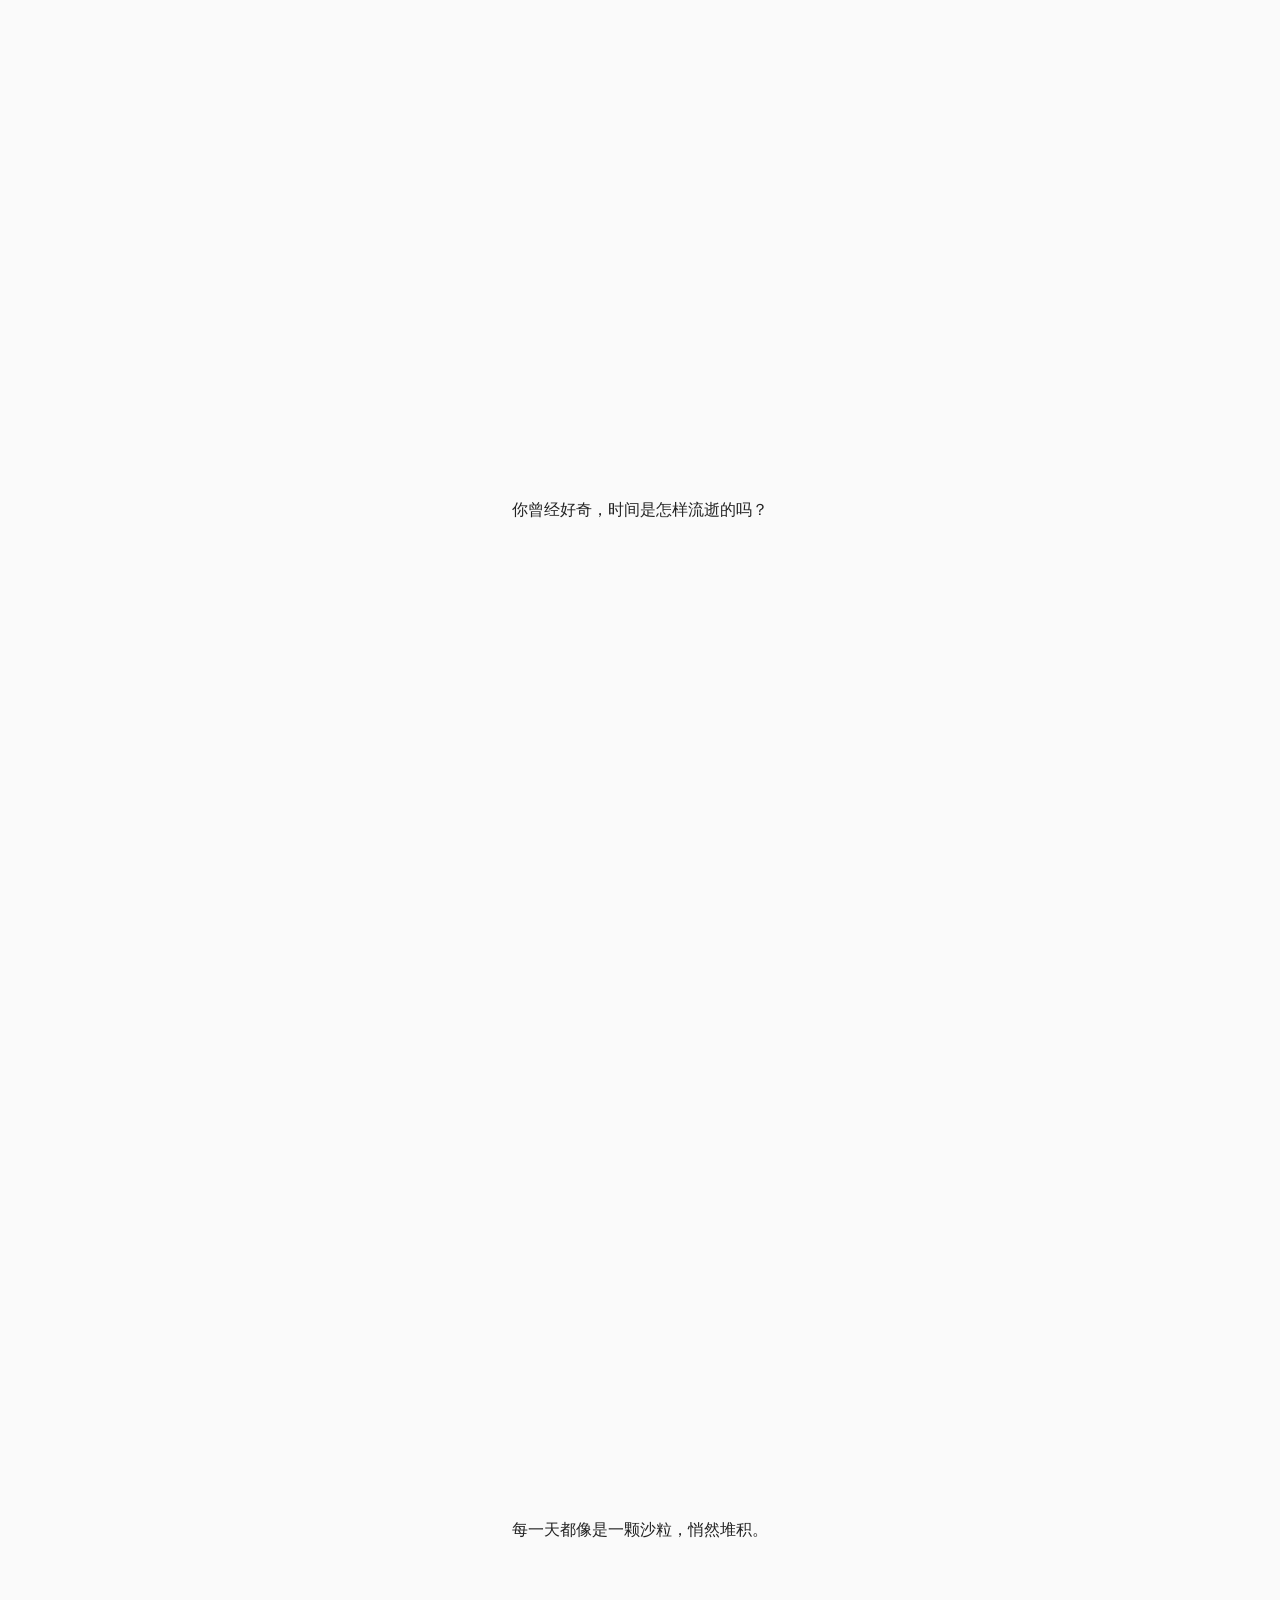
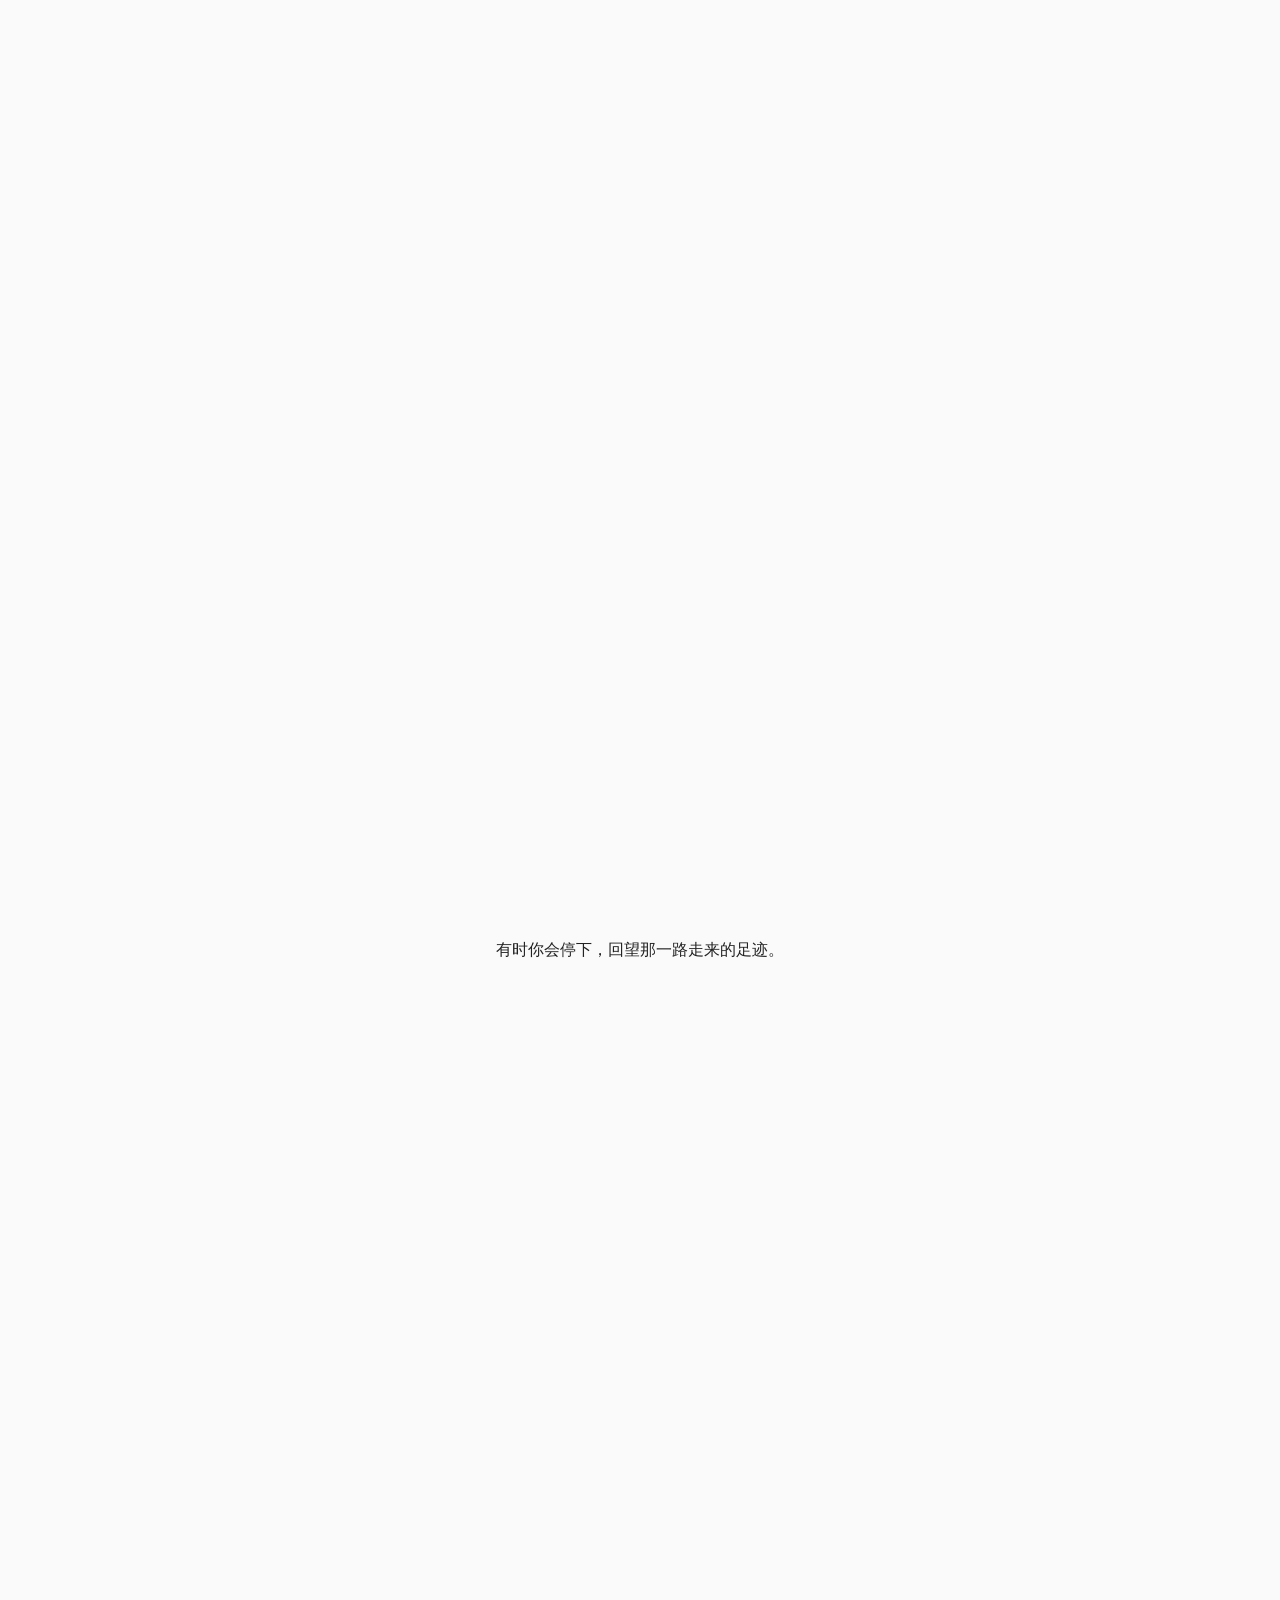
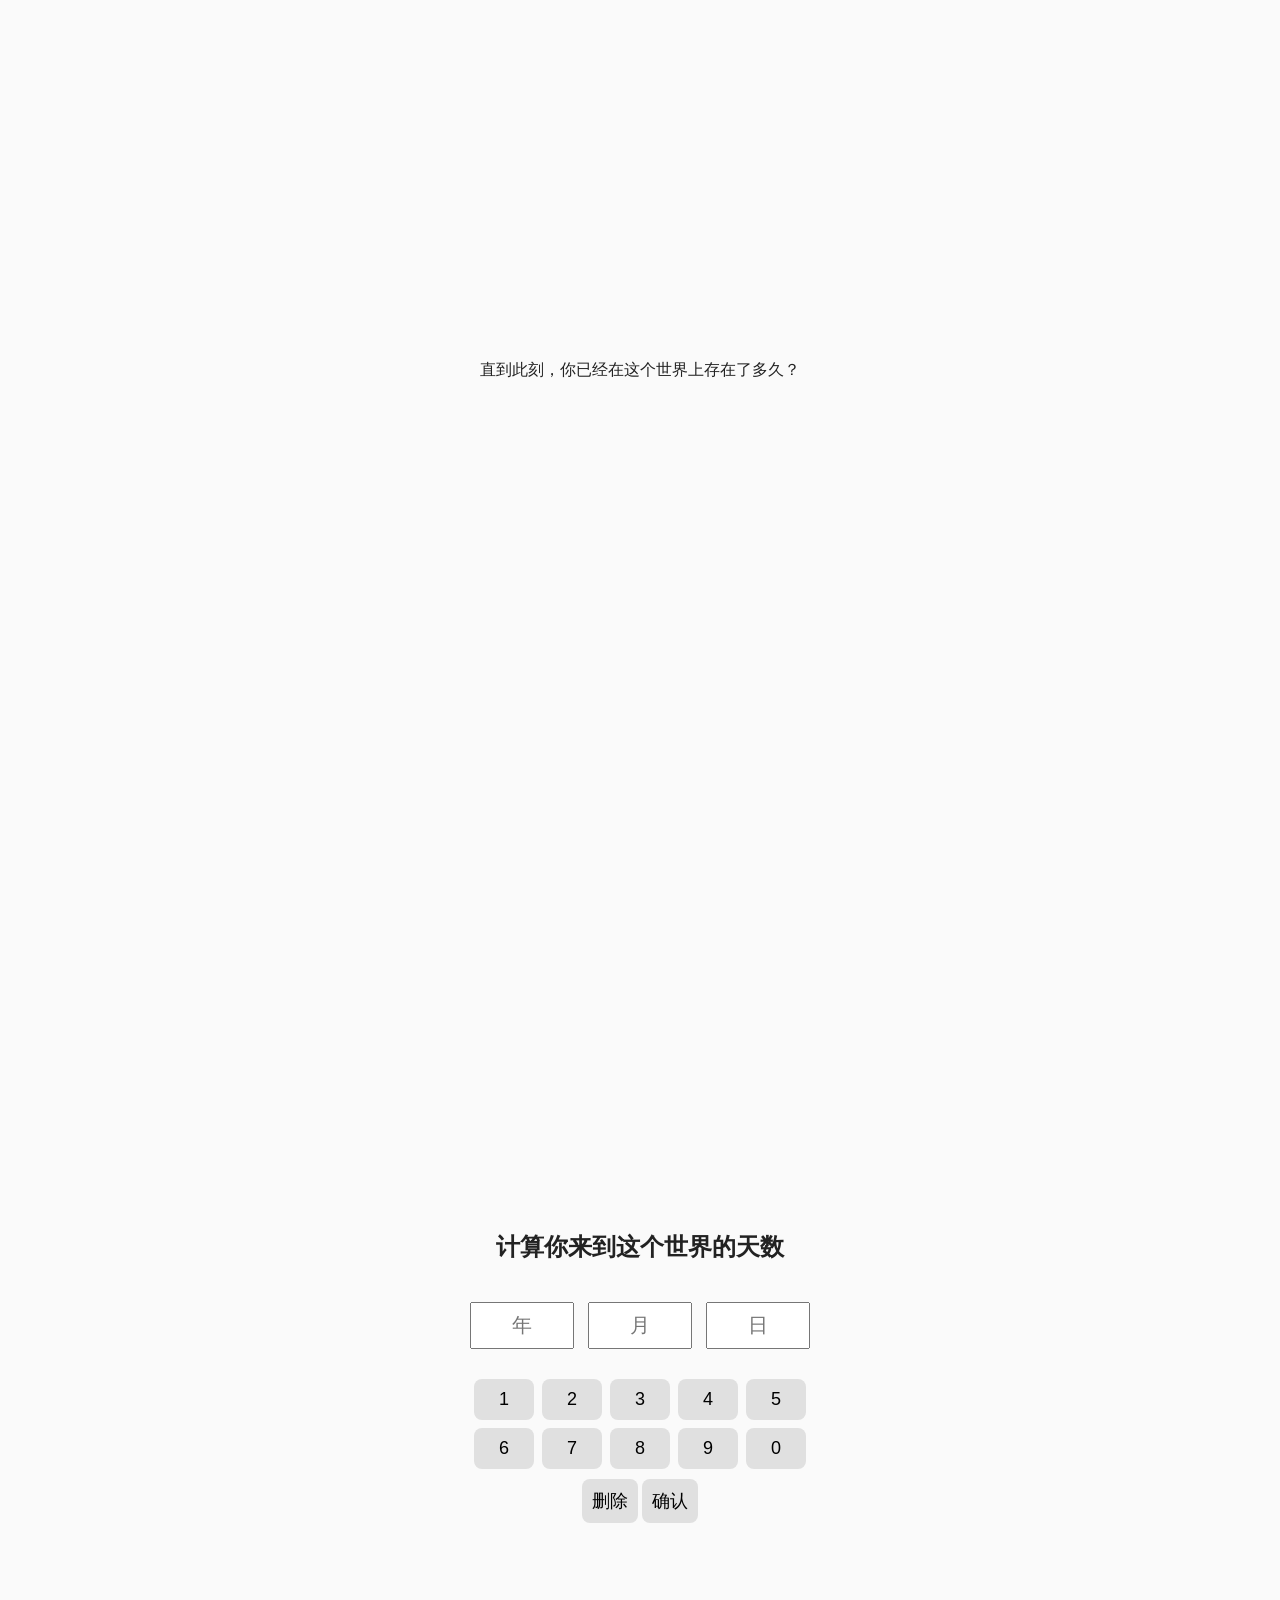
==== enter.html @ 985c5d72 "Add files via upload" ====
<!DOCTYPE html>
<html lang="zh-CN">
<head>
  <meta charset="UTF-8" />
  <meta name="viewport" content="width=device-width, initial-scale=1.0" />
  <title>时间旅程</title>
  <link rel="stylesheet" href="style.css" />
</head>
<body>
  <section class="text-section">
    <p>你曾经好奇，时间是怎样流逝的吗？</p>
  </section>

  <section class="text-section">
    <p>每一天都像是一颗沙粒，悄然堆积。</p>
  </section>

  <section class="text-section">
    <p>有时你会停下，回望那一路走来的足迹。</p>
  </section>

  <section class="text-section">
    <p>直到此刻，你已经在这个世界上存在了多久？</p>
  </section>

  <!-- 天数计算器 -->
  <section class="calculator-section">
    <h2>计算你来到这个世界的天数</h2>
    <div class="date-inputs">
      <input id="year" type="text" placeholder="年" readonly />
      <input id="month" type="text" placeholder="月" readonly />
      <input id="day" type="text" placeholder="日" readonly />
    </div>

    <div class="buttons">
      <div class="num-buttons">
        <button class="num">1</button>
        <button class="num">2</button>
        <button class="num">3</button>
        <button class="num">4</button>
        <button class="num">5</button>
        <button class="num">6</button>
        <button class="num">7</button>
        <button class="num">8</button>
        <button class="num">9</button>
        <button class="num">0</button>
      </div>
      <button id="delete">删除</button>
      <button id="confirm">确认</button>
    </div>

    <div id="result-container">
      <p id="result"></p>
    </div>
  </section>

  <script src="script.js"></script>
</body>
</html>
---- style.css ----
body {
  font-family: "Helvetica Neue", sans-serif;
  margin: 0;
  background: #fafafa;
  color: #222;
  overflow-x: hidden;
}

section {
  min-height: 100vh;
  display: flex;
  justify-content: center;
  align-items: center;
  text-align: center;
  padding: 60px;
  flex-direction: column;
}

/* --- 滚动文字动画 --- */
.text-section {
  opacity: 0;
  transform: translateY(40px);
  transition: opacity 1.2s ease, transform 1.2s ease;
}

.text-section.visible {
  opacity: 1;
  transform: translateY(0);
}

/* --- 计算器样式 --- */
.calculator-section {
  flex-direction: column;
  gap: 20px;
  transition: opacity 1s ease, transform 1s ease;
}

.date-inputs input {
  width: 80px;
  text-align: center;
  font-size: 20px;
  padding: 10px;
  margin: 0 5px;
}

.num-buttons {
  display: grid;
  grid-template-columns: repeat(5, 60px);
  gap: 8px;
  justify-content: center;
  margin: 10px 0;
}

button {
  padding: 10px;
  font-size: 18px;
  border: none;
  border-radius: 8px;
  background-color: #e0e0e0;
  cursor: pointer;
  transition: background 0.2s, transform 0.2s;
}

button:hover {
  background-color: #ccc;
  transform: scale(1.05);
}

/* --- 结果显示 --- */
#result-container {
  opacity: 0;
  transition: opacity 1.2s ease;
}

#result {
  margin-top: 20px;
  font-size: 26px;
  color: #333;
}

/* --- 淡出动画 --- */
.fade-out {
  opacity: 0;
  transform: scale(0.95);
  transition: opacity 0.8s ease, transform 0.8s ease;
}
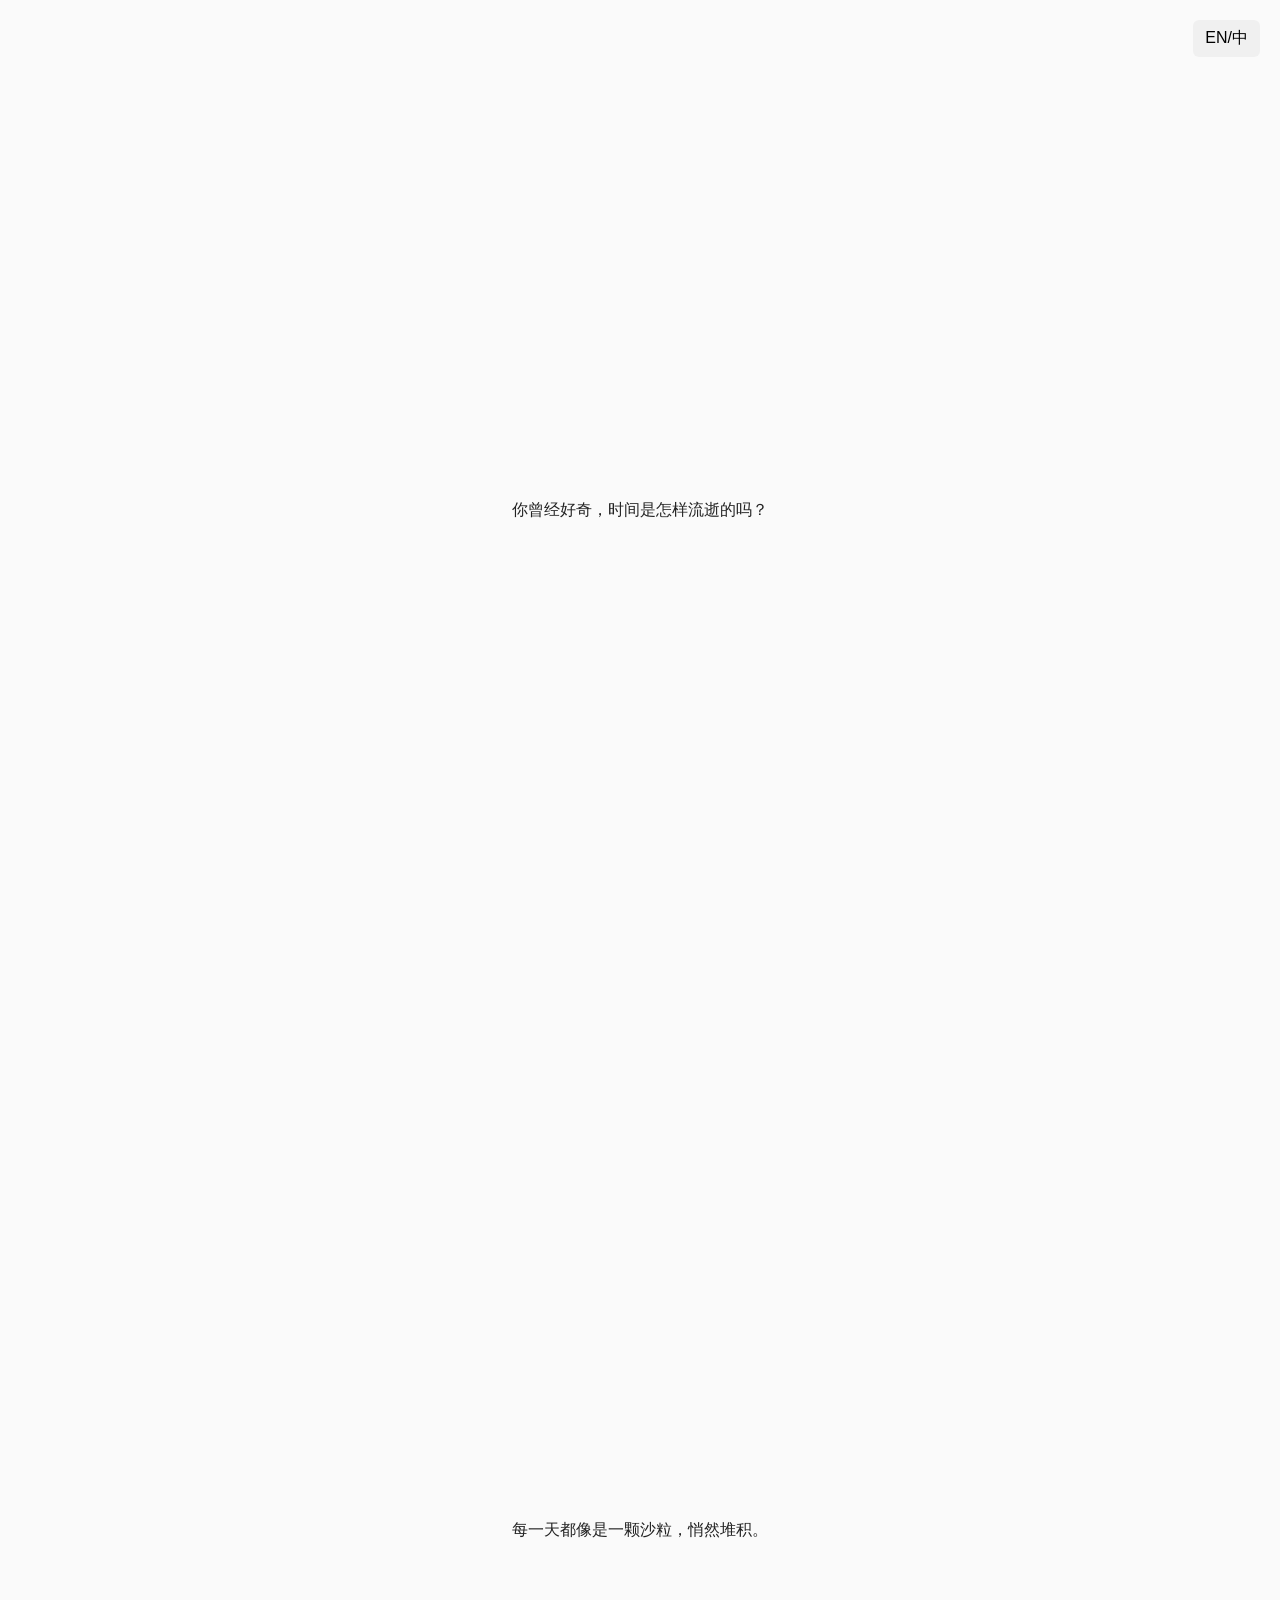
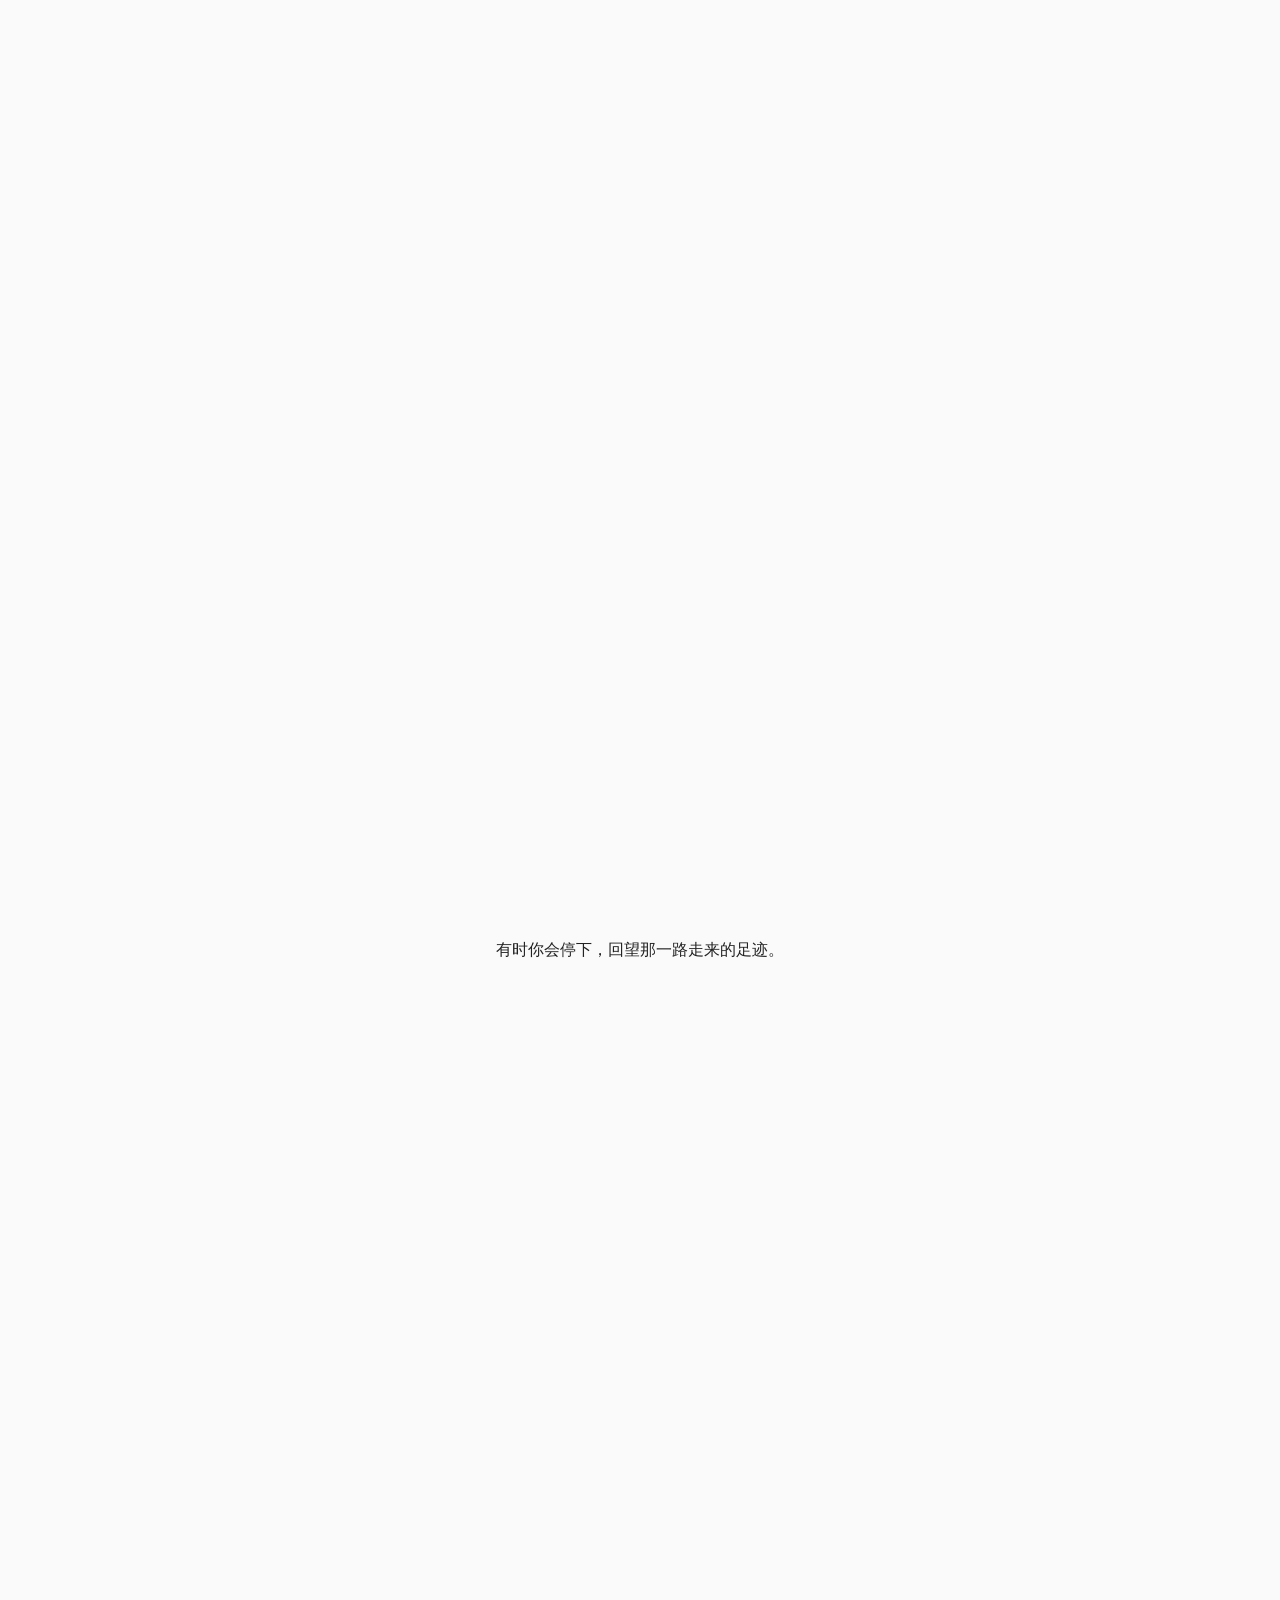
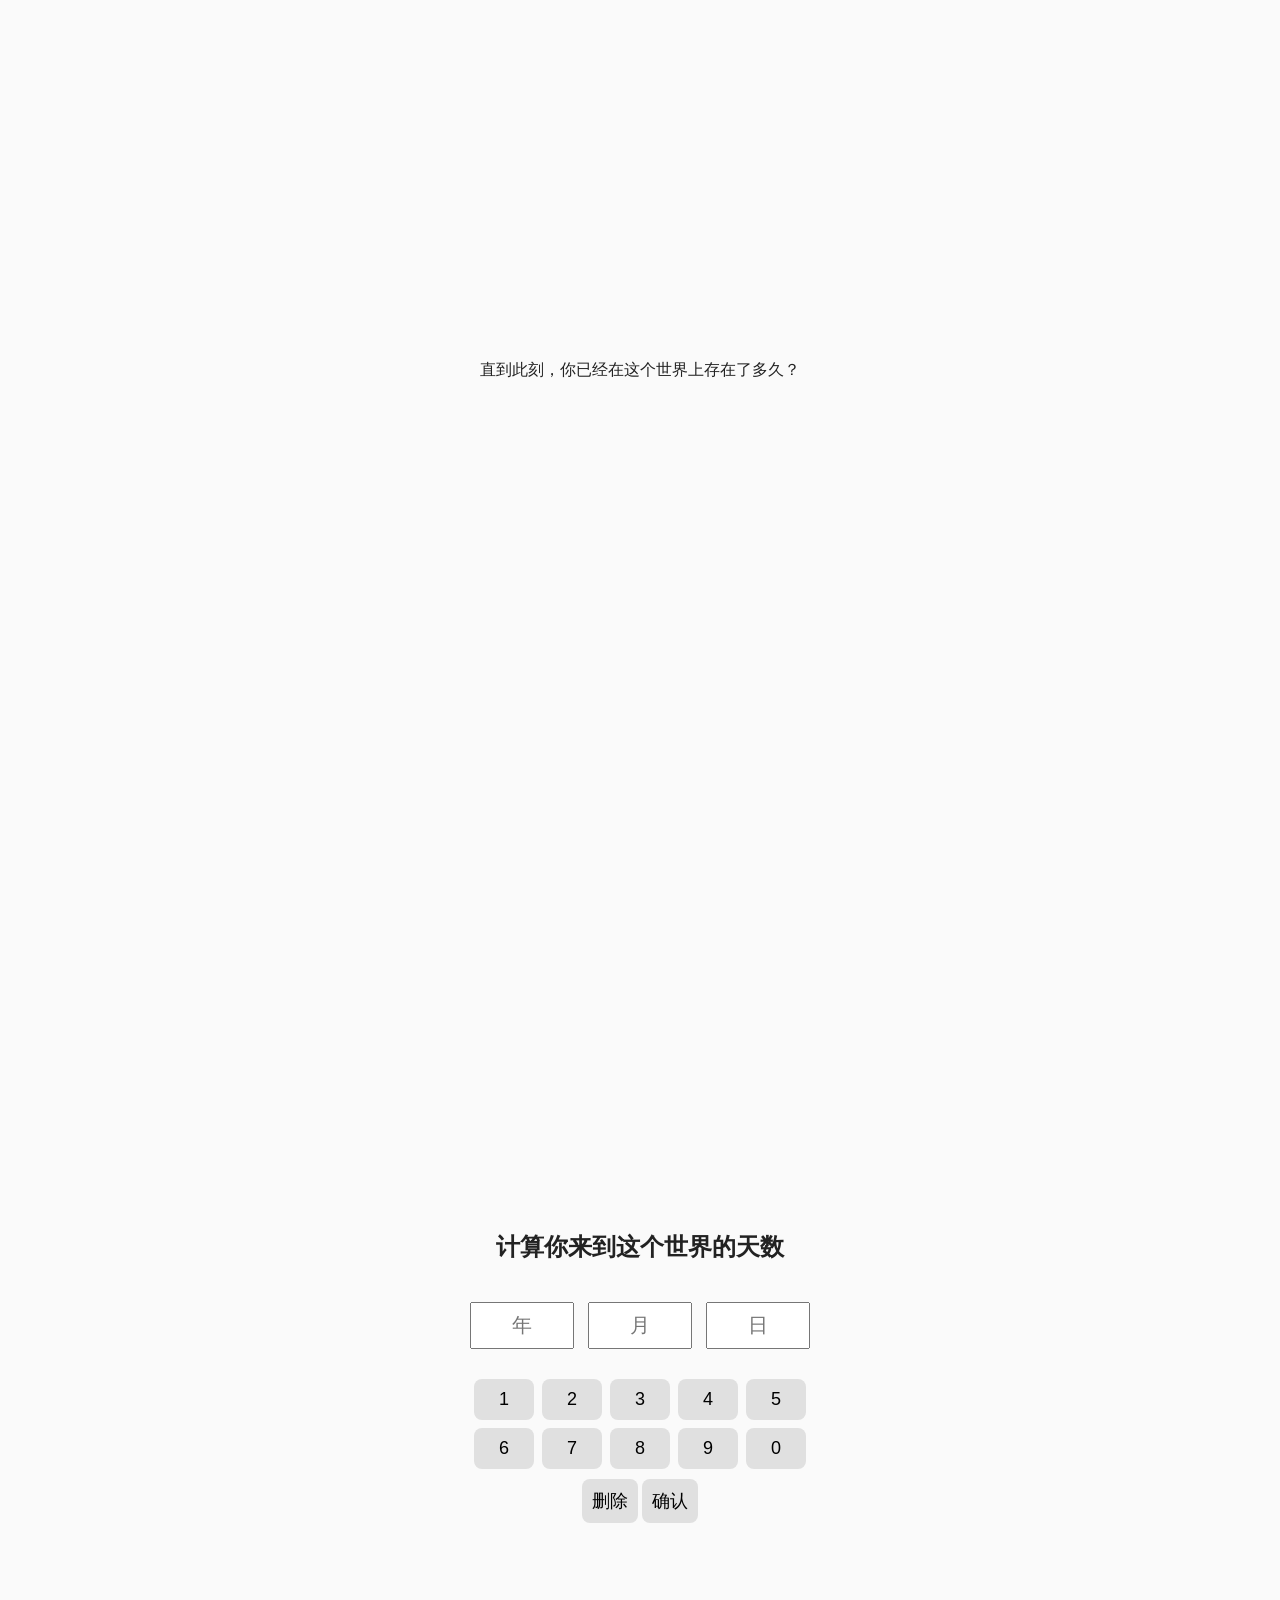
==== commit 9a7fd193: "Add files via upload" ====
--- a/enter.html
+++ b/enter.html
@@ -7,31 +7,28 @@
   <link rel="stylesheet" href="style.css" />
 </head>
 <body>
-  <section class="text-section">
-    <p>你曾经好奇，时间是怎样流逝的吗？</p>
-  </section>
+    <section class="text-section" id="section1">
+      你曾经好奇，时间是怎样流逝的吗？
+    </section>
+    <section class="text-section" id="section2">
+      每一天都像是一颗沙粒，悄然堆积。
+    </section>
+    <section class="text-section" id="section3">
+      有时你会停下，回望那一路走来的足迹。
+    </section>
+    <section class="text-section" id="section4">
+      直到此刻，你已经在这个世界上存在了多久？
+    </section>
 
-  <section class="text-section">
-    <p>每一天都像是一颗沙粒，悄然堆积。</p>
-  </section>
-
-  <section class="text-section">
-    <p>有时你会停下，回望那一路走来的足迹。</p>
-  </section>
-
-  <section class="text-section">
-    <p>直到此刻，你已经在这个世界上存在了多久？</p>
-  </section>
 
   <!-- 天数计算器 -->
   <section class="calculator-section">
-    <h2>计算你来到这个世界的天数</h2>
+    <h2 id="calc-title">计算你来到这个世界的天数</h2>
     <div class="date-inputs">
       <input id="year" type="text" placeholder="年" readonly />
       <input id="month" type="text" placeholder="月" readonly />
       <input id="day" type="text" placeholder="日" readonly />
     </div>
-
     <div class="buttons">
       <div class="num-buttons">
         <button class="num">1</button>
@@ -45,14 +42,14 @@
         <button class="num">9</button>
         <button class="num">0</button>
       </div>
-      <button id="delete">删除</button>
-      <button id="confirm">确认</button>
-    </div>
-
-    <div id="result-container">
-      <p id="result"></p>
-    </div>
-  </section>
+          <button id="delete">删除</button>
+          <button id="confirm">确认</button>
+        </div>
+        <div id="result-container">
+          <p id="result"></p>
+        </div>
+      </section>
+  <button id="lang-switch">EN/中</button>
 
   <script src="script.js"></script>
 </body>
--- a/style.css
+++ b/style.css
@@ -84,3 +84,18 @@
   transform: scale(0.95);
   transition: opacity 0.8s ease, transform 0.8s ease;
 }
+
+#lang-switch {
+  position: fixed;
+  top: 20px;
+  right: 20px;
+  padding: 8px 12px;
+  font-size: 16px;
+  cursor: pointer;
+  border-radius: 6px;
+  border: none;
+  background-color: #f0f0f0;
+}
+#lang-switch:hover {
+  background-color: #ddd;
+}
